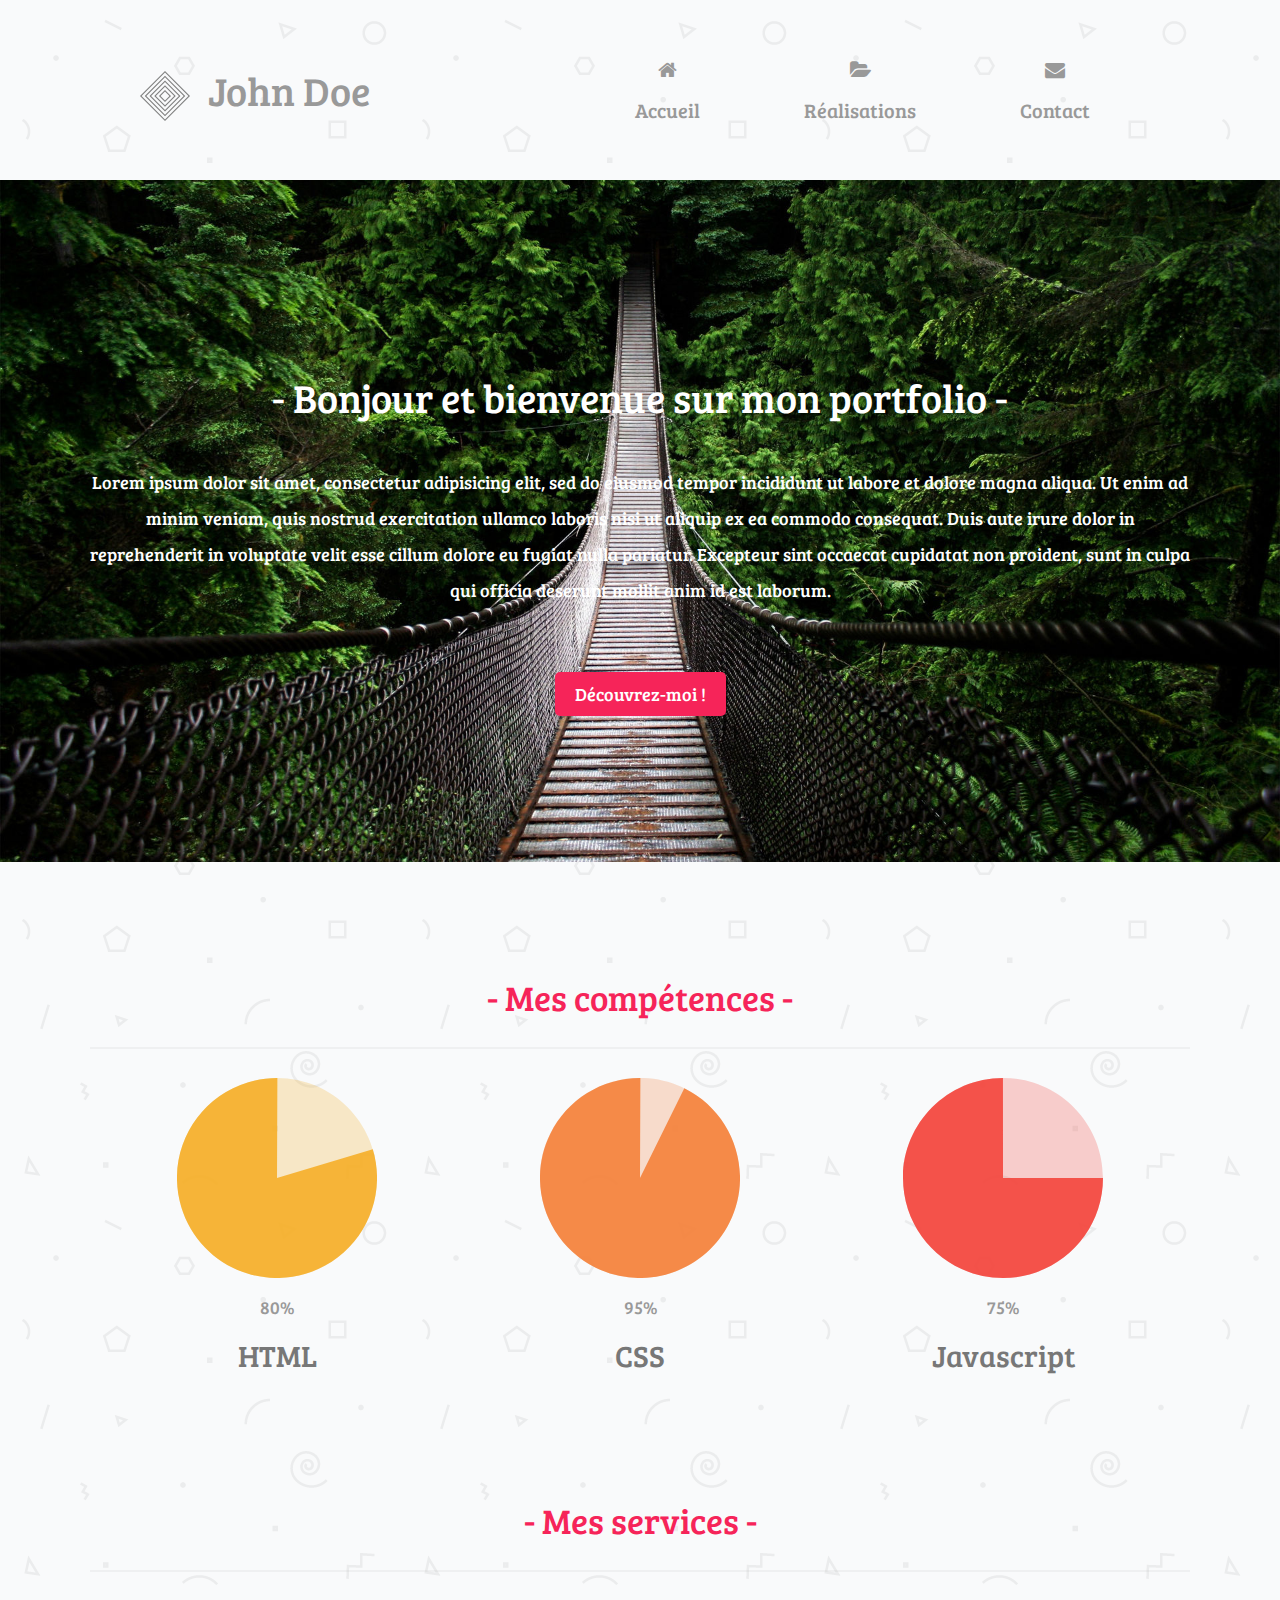
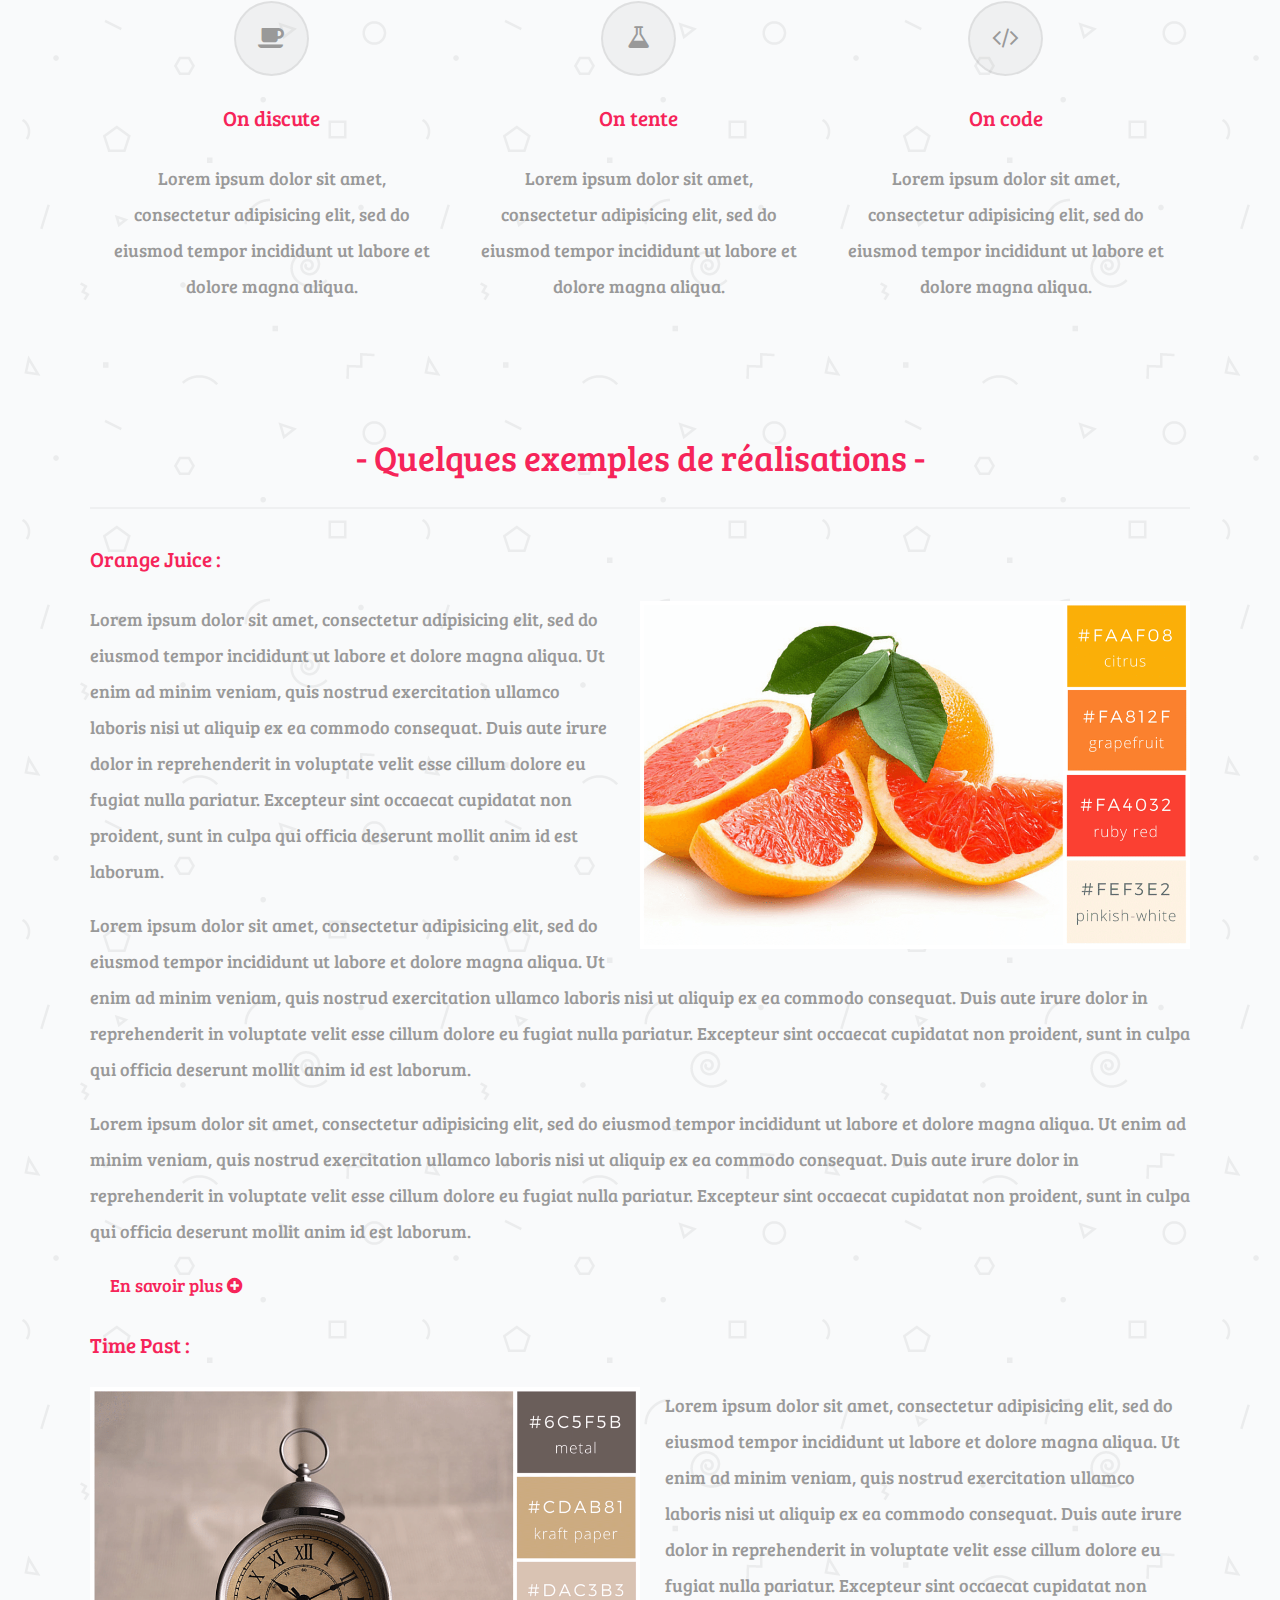
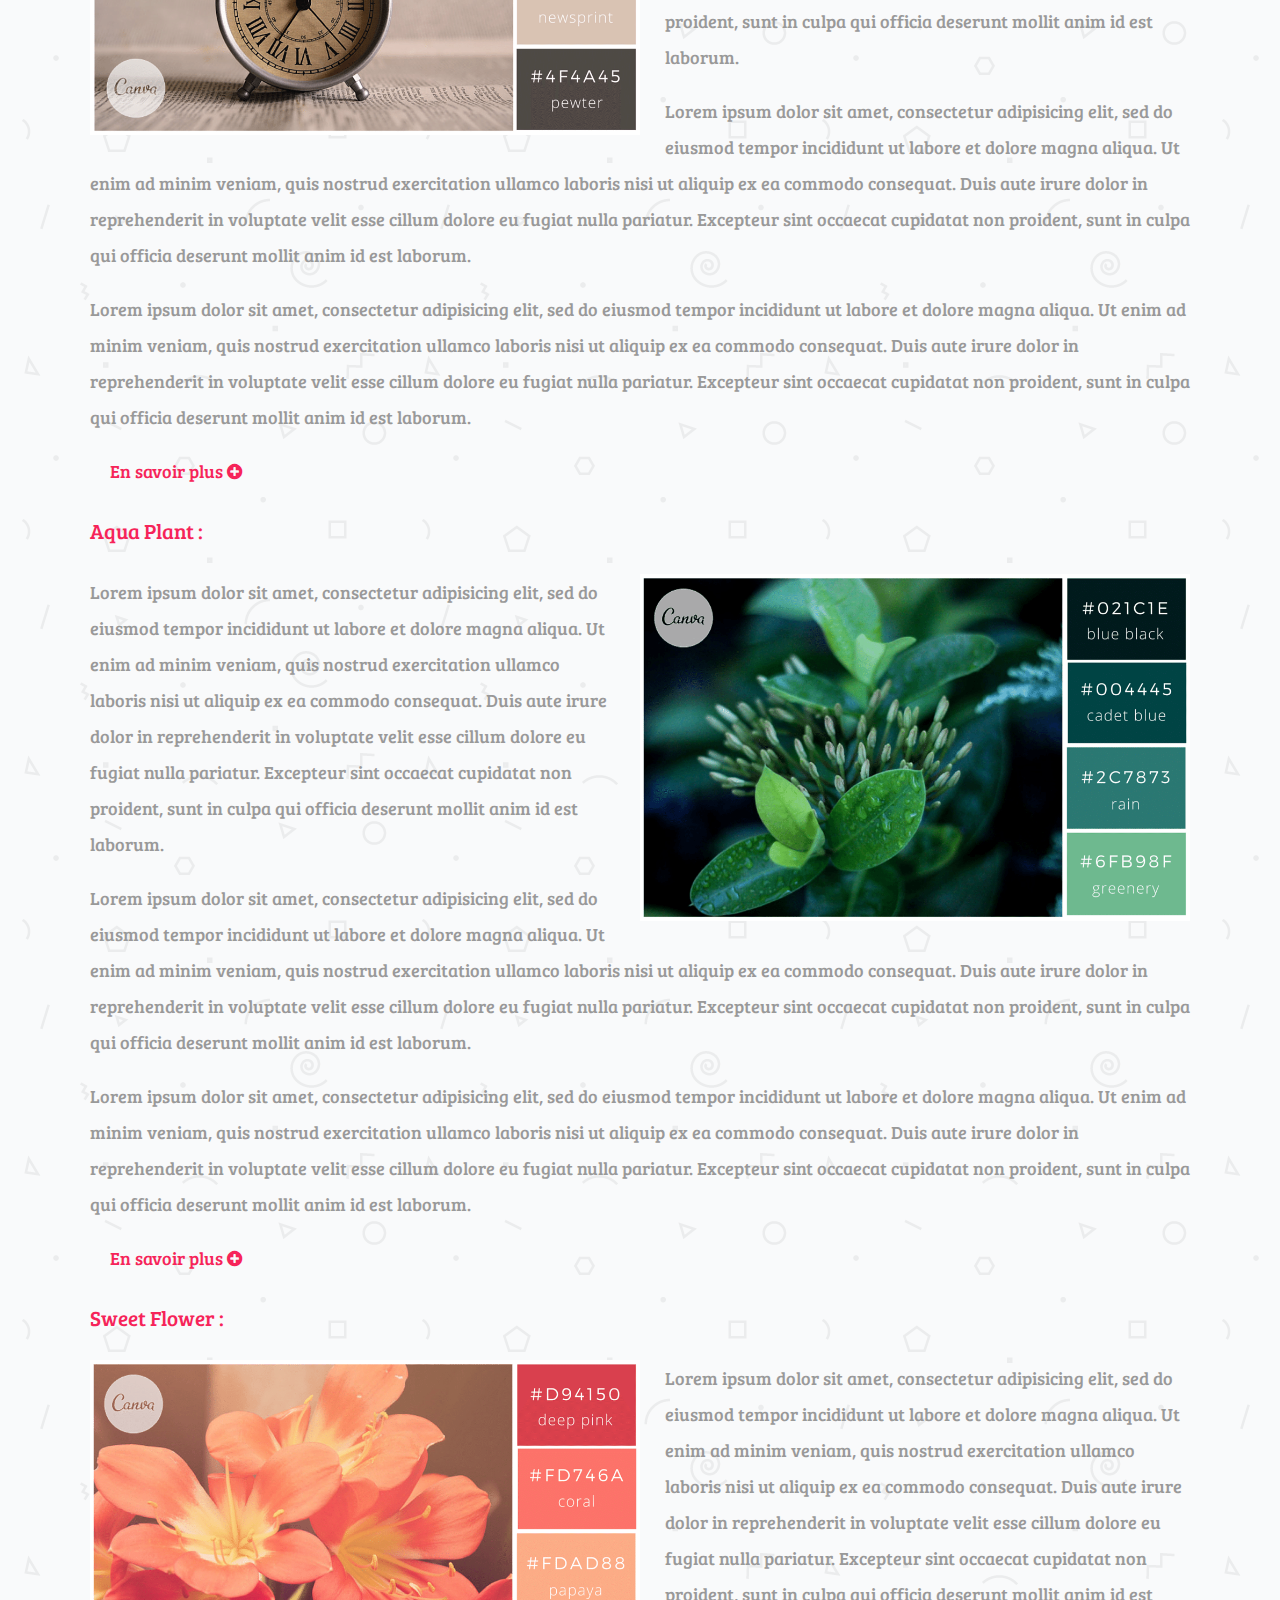
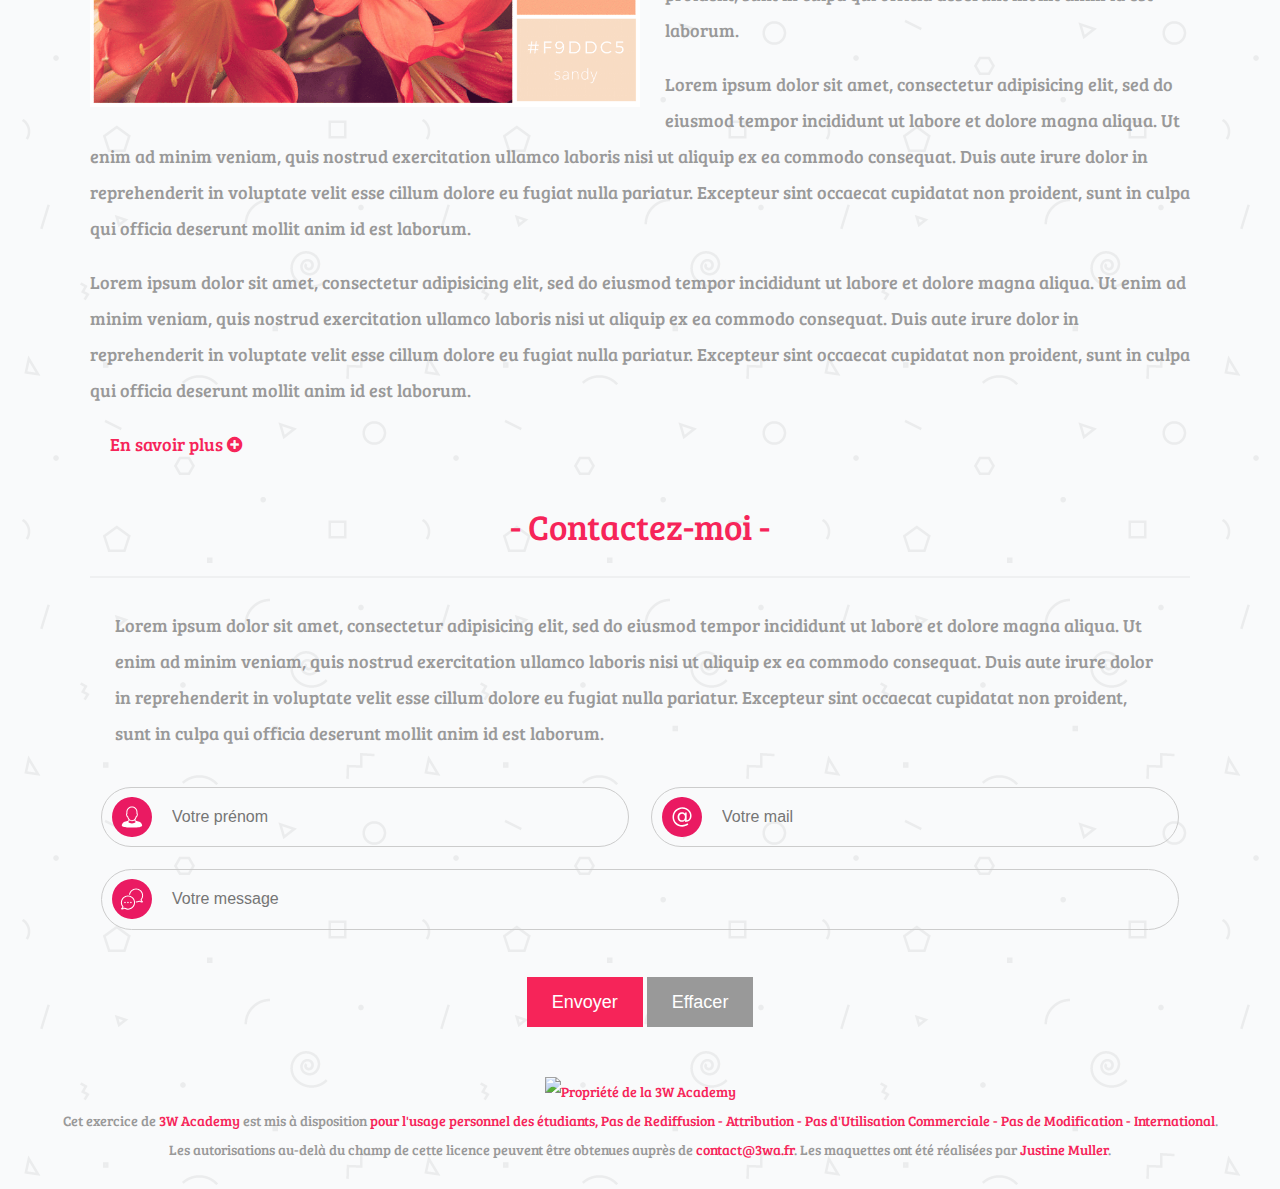
==== index.html @ c80e8f77 "first commit" ====
<!DOCTYPE html>
<html>
<head>
	<meta charset="utf-8" />
	<meta name="viewport" content="width=device-width, initial-scale=1.0" />
	<title>Module 10 - Portfolio</title>
	<!-- Appel CSS -->
	<link rel="stylesheet" href="css/font-awesome.min.css">
	<link rel="stylesheet" href="https://fonts.googleapis.com/css?family=Bree+Serif">
	<link rel="stylesheet" href="css/normalize.css">
	<link rel="stylesheet" href="css/style.css">
</head>
<body>
	<!--HEADER-->
	<header class="container">
		<a href="index.html"><img src="img/logo.svg" alt="logo de mon portfolio" /> John Doe</a>
		<nav>
			<a href="index.html"><i class="fa fa-home"></i> Accueil</a>
			<a href="#"><i class="fa fa-folder-open"></i> Réalisations</a>
			<a href="#"><i class="fa fa-envelope"></i> Contact</a>
		</nav>
	</header>
	<!--MAIN CONTENT-->
	<section id="presentation">
		<div class="container">
			<h1>Bonjour et bienvenue sur mon portfolio</h1>
			<p>Lorem ipsum dolor sit amet, consectetur adipisicing elit, sed do eiusmod tempor incididunt ut labore et dolore magna aliqua. Ut enim ad minim veniam, quis nostrud exercitation ullamco laboris nisi ut aliquip ex ea commodo consequat. Duis aute irure dolor in reprehenderit in voluptate velit esse cillum dolore eu fugiat nulla pariatur. Excepteur sint occaecat cupidatat non proident, sunt in culpa qui officia deserunt mollit anim id est laborum.</p>
			<a class="cta" href="#">Découvrez-moi !</a>
		</div>
	</section>
	<main class="container">
		<section id="competences">
			<h2>Mes compétences</h2>
			<figure class="language">
				<img src="img/html.svg" alt="HTML : 80%" />
				<figcaption>
					<p>80%</p>
					<h3>HTML</h3>
				</figcaption>
			</figure><!--
			--><figure class="language">
				<img src="img/css.svg" alt="CSS : 95%" />
				<figcaption>
					<p>95%</p>
					<h3>CSS</h3>
				</figcaption>
			</figure><!--
			--><figure class="language">
				<img src="img/js.svg" alt="JS : 75%" />
				<figcaption>
					<p>75%</p>
					<h3>Javascript</h3>
				</figcaption>
			</figure>
		</section>
		<section id="services">
			<h2>Mes services</h2>
			<article class="service">
				<i class="fa fa-coffee"></i>
				<h3>On discute</h3>
				<p>Lorem ipsum dolor sit amet, consectetur adipisicing elit, sed do eiusmod tempor incididunt ut labore et dolore magna aliqua.</p>
			</article>
			<article class="service">
				<i class="fa fa-flask"></i>
				<h3>On tente</h3>
				<p>Lorem ipsum dolor sit amet, consectetur adipisicing elit, sed do eiusmod tempor incididunt ut labore et dolore magna aliqua.</p>
			</article>
			<article class="service">
				<i class="fa fa-code"></i>
				<h3>On code</h3>
				<p>Lorem ipsum dolor sit amet, consectetur adipisicing elit, sed do eiusmod tempor incididunt ut labore et dolore magna aliqua.</p>
			</article>
		</section>
		<section id="resume">
			<h2>Quelques exemples de réalisations</h2>
			<article class="clear">
				<h3>Orange Juice :</h3>
				<img src="img/realisation/1.png" alt="" />
				<p>Lorem ipsum dolor sit amet, consectetur adipisicing elit, sed do eiusmod tempor incididunt ut labore et dolore magna aliqua. Ut enim ad minim veniam, quis nostrud exercitation ullamco laboris nisi ut aliquip ex ea commodo consequat. Duis aute irure dolor in reprehenderit in voluptate velit esse cillum dolore eu fugiat nulla pariatur. Excepteur sint occaecat cupidatat non proident, sunt in culpa qui officia deserunt mollit anim id est laborum.</p>
				<p>Lorem ipsum dolor sit amet, consectetur adipisicing elit, sed do eiusmod tempor incididunt ut labore et dolore magna aliqua. Ut enim ad minim veniam, quis nostrud exercitation ullamco laboris nisi ut aliquip ex ea commodo consequat. Duis aute irure dolor in reprehenderit in voluptate velit esse cillum dolore eu fugiat nulla pariatur. Excepteur sint occaecat cupidatat non proident, sunt in culpa qui officia deserunt mollit anim id est laborum.</p>
				<p>Lorem ipsum dolor sit amet, consectetur adipisicing elit, sed do eiusmod tempor incididunt ut labore et dolore magna aliqua. Ut enim ad minim veniam, quis nostrud exercitation ullamco laboris nisi ut aliquip ex ea commodo consequat. Duis aute irure dolor in reprehenderit in voluptate velit esse cillum dolore eu fugiat nulla pariatur. Excepteur sint occaecat cupidatat non proident, sunt in culpa qui officia deserunt mollit anim id est laborum.</p>
				<a href="#">En savoir plus <i class="fa fa-plus-circle"></i></a>
			</article>
			<article class="clear">
				<h3>Time Past :</h3>
				<img src="img/realisation/2.png" alt="" />
				<p>Lorem ipsum dolor sit amet, consectetur adipisicing elit, sed do eiusmod tempor incididunt ut labore et dolore magna aliqua. Ut enim ad minim veniam, quis nostrud exercitation ullamco laboris nisi ut aliquip ex ea commodo consequat. Duis aute irure dolor in reprehenderit in voluptate velit esse cillum dolore eu fugiat nulla pariatur. Excepteur sint occaecat cupidatat non proident, sunt in culpa qui officia deserunt mollit anim id est laborum.</p>
				<p>Lorem ipsum dolor sit amet, consectetur adipisicing elit, sed do eiusmod tempor incididunt ut labore et dolore magna aliqua. Ut enim ad minim veniam, quis nostrud exercitation ullamco laboris nisi ut aliquip ex ea commodo consequat. Duis aute irure dolor in reprehenderit in voluptate velit esse cillum dolore eu fugiat nulla pariatur. Excepteur sint occaecat cupidatat non proident, sunt in culpa qui officia deserunt mollit anim id est laborum.</p>
				<p>Lorem ipsum dolor sit amet, consectetur adipisicing elit, sed do eiusmod tempor incididunt ut labore et dolore magna aliqua. Ut enim ad minim veniam, quis nostrud exercitation ullamco laboris nisi ut aliquip ex ea commodo consequat. Duis aute irure dolor in reprehenderit in voluptate velit esse cillum dolore eu fugiat nulla pariatur. Excepteur sint occaecat cupidatat non proident, sunt in culpa qui officia deserunt mollit anim id est laborum.</p>
				<a href="#">En savoir plus <i class="fa fa-plus-circle"></i></a>
			</article>
			<article class="clear">
				<h3>Aqua Plant :</h3>
				<img src="img/realisation/3.png" alt="" />
				<p>Lorem ipsum dolor sit amet, consectetur adipisicing elit, sed do eiusmod tempor incididunt ut labore et dolore magna aliqua. Ut enim ad minim veniam, quis nostrud exercitation ullamco laboris nisi ut aliquip ex ea commodo consequat. Duis aute irure dolor in reprehenderit in voluptate velit esse cillum dolore eu fugiat nulla pariatur. Excepteur sint occaecat cupidatat non proident, sunt in culpa qui officia deserunt mollit anim id est laborum.</p>
				<p>Lorem ipsum dolor sit amet, consectetur adipisicing elit, sed do eiusmod tempor incididunt ut labore et dolore magna aliqua. Ut enim ad minim veniam, quis nostrud exercitation ullamco laboris nisi ut aliquip ex ea commodo consequat. Duis aute irure dolor in reprehenderit in voluptate velit esse cillum dolore eu fugiat nulla pariatur. Excepteur sint occaecat cupidatat non proident, sunt in culpa qui officia deserunt mollit anim id est laborum.</p>
				<p>Lorem ipsum dolor sit amet, consectetur adipisicing elit, sed do eiusmod tempor incididunt ut labore et dolore magna aliqua. Ut enim ad minim veniam, quis nostrud exercitation ullamco laboris nisi ut aliquip ex ea commodo consequat. Duis aute irure dolor in reprehenderit in voluptate velit esse cillum dolore eu fugiat nulla pariatur. Excepteur sint occaecat cupidatat non proident, sunt in culpa qui officia deserunt mollit anim id est laborum.</p>
				<a href="#">En savoir plus <i class="fa fa-plus-circle"></i></a>
			</article>
			<article class="clear">
				<h3>Sweet Flower :</h3>
				<img src="img/realisation/4.png" alt="" />
				<p>Lorem ipsum dolor sit amet, consectetur adipisicing elit, sed do eiusmod tempor incididunt ut labore et dolore magna aliqua. Ut enim ad minim veniam, quis nostrud exercitation ullamco laboris nisi ut aliquip ex ea commodo consequat. Duis aute irure dolor in reprehenderit in voluptate velit esse cillum dolore eu fugiat nulla pariatur. Excepteur sint occaecat cupidatat non proident, sunt in culpa qui officia deserunt mollit anim id est laborum.</p>
				<p>Lorem ipsum dolor sit amet, consectetur adipisicing elit, sed do eiusmod tempor incididunt ut labore et dolore magna aliqua. Ut enim ad minim veniam, quis nostrud exercitation ullamco laboris nisi ut aliquip ex ea commodo consequat. Duis aute irure dolor in reprehenderit in voluptate velit esse cillum dolore eu fugiat nulla pariatur. Excepteur sint occaecat cupidatat non proident, sunt in culpa qui officia deserunt mollit anim id est laborum.</p>
				<p>Lorem ipsum dolor sit amet, consectetur adipisicing elit, sed do eiusmod tempor incididunt ut labore et dolore magna aliqua. Ut enim ad minim veniam, quis nostrud exercitation ullamco laboris nisi ut aliquip ex ea commodo consequat. Duis aute irure dolor in reprehenderit in voluptate velit esse cillum dolore eu fugiat nulla pariatur. Excepteur sint occaecat cupidatat non proident, sunt in culpa qui officia deserunt mollit anim id est laborum.</p>
				<a href="#">En savoir plus <i class="fa fa-plus-circle"></i></a>
			</article>
		</section>
		<section id="contact">
			<h2>Contactez-moi</h2>
			<p>Lorem ipsum dolor sit amet, consectetur adipisicing elit, sed do eiusmod tempor incididunt ut labore et dolore magna aliqua. Ut enim ad minim veniam, quis nostrud exercitation ullamco laboris nisi ut aliquip ex ea commodo consequat. Duis aute irure dolor in reprehenderit in voluptate velit esse cillum dolore eu fugiat nulla pariatur. Excepteur sint occaecat cupidatat non proident, sunt in culpa qui officia deserunt mollit anim id est laborum.</p>
			<form>
				<input type="text" name="name" placeholder="Votre prénom">
				<input type="text" name="mail" placeholder="Votre mail">
				<textarea name="message" rows="1" placeholder="Votre message"></textarea>
				<button type="submit" name="button">Envoyer</button>
				<button type="reset" name="button">Effacer</button>
			</form>
		</section>
	</main>
	<small id="licence">
	    <a rel="license" href="https://3wa.fr/propriete-materiel-pedagogique/"><img alt="Propriété de la 3W Academy" style="border-width:0" src="https://3wa.fr/wp-content/themes/3wa2015/img/logos/big.png" /></a><br /><span>Cet exercice</span> de <a href="https://3wa.fr">3W Academy</a> est mis à disposition <a rel="license" href="https://3wa.fr/propriete-materiel-pedagogique/">pour l'usage personnel des étudiants, Pas de Rediffusion - Attribution - Pas d'Utilisation Commerciale - Pas de Modification - International</a>.<br />Les autorisations au-delà du champ de cette licence peuvent être obtenues auprès de <a href="mailto:contact@3wa.fr" rel="cc:morePermissions">contact@3wa.fr</a>. Les maquettes ont été réalisées par <a href="http://www.justine-muller.fr">Justine Muller</a>.
	</small>
</body>
</html>
---- css/style.css ----
/*GLOBAL */

* {
	box-sizing: border-box;
	outline: none;
}

html {
	font-size: 62.5%;
}

body {
	font-family: "Bree Serif", Arial, sans-serif;
	font-size: 1.8rem;
	line-height: 2;
	margin: 0;
	color: #999;
	background-image: url(../img/fond.png);
}

h1, h2, h3 {
	font-weight: normal;
	color: #f62459;
}

h1:before, h1:after, h2:before, h2:after {
	content: " - "
}

h1 {
	font-size: 4rem;
	color: white;
}

h2 {
	font-size: 3.5rem;
	text-align: center;
	padding-bottom: 15px;
	border-bottom: 2px solid rgba(153,153,153,0.1);
}

a {
	text-decoration: none;
	color: rgba(246, 36, 89,1);
	transition: all 0.3s ease 0s;	
}



img {
	max-width: 100%;
}

.container {
	max-width: 1100px;
	margin: 0 auto;
}

.clear:after {
	clear: both;
	content: ".";
	display: block;
	height: 0;
	line-height: 0;
	visibility: hidden;
}

/* HEADER */
header {
	padding: 50px;
}

header > a {
	color: #999;
	font-size: 4rem;
}

header a:hover {
	-webkit-transform: translate(0, 10px);
	-ms-transform: translate(0, 10px);
	transform: translate(0, 10px);
}

header a:hover {
	color: rgba(246, 36, 89,1);
}

header img {
	width: 50px;
	margin-right: 10px;
	display: inline-block;
	vertical-align: middle;
	transition: transform 0.3s ease 0s;
}

header > a:hover img {
	-webkit-transform: scale(1.3);
	-ms-transform: scale(1.3);
	transform: scale(1.3);
}

nav {
	float: right;
}

nav a {
	display: inline-block;
	color: #999;
	padding: 0 50px;
	text-align: center;
	font-size: 2rem;
}

nav a i {
	display: block!important;
	padding: 10px;
}

/* MAIN */
section a {
	padding: 10px 20px;
}

#presentation {
	background: url(../img/bg_header.jpg) no-repeat center center;
	background-size: cover;
	text-align: center;
	color: white;
	padding: 150px 75px;
}

#presentation p {
	padding-bottom: 50px;
}

#competences, #services {
	margin: 100px 0;
}

#competences {
	text-align: center;
}

#competences h3 {
	margin: 0;
	font-size: 3rem;	
	color: #777;
}

.cta, section a:hover {
	background: #f62459;
	color: white;
	border-radius: 5px;
}

.language, .service {
	display: inline-block;
	vertical-align: top;
	width: 33%;
	margin: 0;
	text-align: center;
	padding: 0 20px;
}


.language p {
	margin: 0;
}

.service i {
	font-size: 2.5rem;
	background-color: rgba(153,153,153,0.1);
	border: 2px solid rgba(153,153,153,0.2);
	color: #999;
	width: 75px;
	height: 75px;
	line-height: 69px;
	border-radius: 50%;
}

.service i:hover {
	-webkit-animation: bounce 0.35s ease infinite alternate;
	        animation: bounce 0.35s ease infinite alternate;
}

@-webkit-keyframes bounce{
	from{
        -webkit-transform: translateY(0);
        transform :translateY(0);
    }
    to{
        -webkit-transform: translateY(-20px);
        transform :translateY(-20px);
    }
}

@keyframes bounce{
	from{
        -webkit-transform: translateY(0);
        transform :translateY(0);
    }
    to{
        -webkit-transform: translateY(-20px);
        transform :translateY(-20px);
    }
}

#contact p, #resume div {
	margin: 25px;
}

#resume img {
	width: 50%;
}

#resume article:nth-of-type(even) img {
	float: left;
	margin-right: 25px;
}

#resume article:nth-of-type(odd) img {
	float: right;
	margin-left: 25px;
}

/* Formulaire */
form {
	text-align: center;
}

input, textarea {
	padding: 20px 20px 20px 70px;
	margin: 1%;
	color: #666;
	background-color: transparent;
	border-radius: 50px;
	border: 1px solid #ccc;
	font-family: Arial;
	font-size: 1.6rem;
}

input {
	width: 48%;
	float: left;
}

input:first-child {
	background-image: url(../img/bg_form_name.svg);
	background-repeat: no-repeat;
	background-size: 40px;
	background-position: 10px;
}

input:nth-of-type(2) {
	background-image: url(../img/bg_form_mail.svg);
	background-repeat: no-repeat;
	background-size: 40px;
	background-position: 10px;
}

textarea {
	width: 98%;
	resize: none;
	background-image: url(../img/bg_form_message.svg);
	background-repeat: no-repeat;
	background-size: 40px;
	background-position: 10px;
}

button {
	margin: 25px 0;
	padding: 15px 25px;
	border: 0;
	color: white;
}

button:hover {
	cursor: pointer;
}

button[type="submit"] {
	background-color: #f62459;
}

button[type="reset"] {
	background-color: #999;
}

/* LICENCE */
#licence {
    display: block;
    text-align: center;
    padding: 25px;
}

#licence img {
    width: 50px;
}

@media screen and (max-width: 1024px) {
	header {
		text-align: center;
	}

	header img {
		width: 20%;
		display: block;
		margin: 0 auto;
	}

	nav {
		float: none;
	}

	main {
		padding: 25px;
	}

	.language, .service {
		display: block;
		width: 100%;
	}

	.language + .language, .service + .service {
		margin-top: 80px;
	}
}

@media screen and (max-width: 767px) {

	html {
		font-size: 50%;
	}

	#presentation {
		background-position: top left;
		padding-left: 20px;
		padding-right: 20px;
	}

	.language img {
		width: 70%;
	}

	#resume article:nth-child(even) img, #resume article:nth-child(odd) img {
		float: none;
		margin: 0;
		width: 100%;
	}

	input {
		float: none;
	}

	input, textarea {
		width: 100%;
	}

}
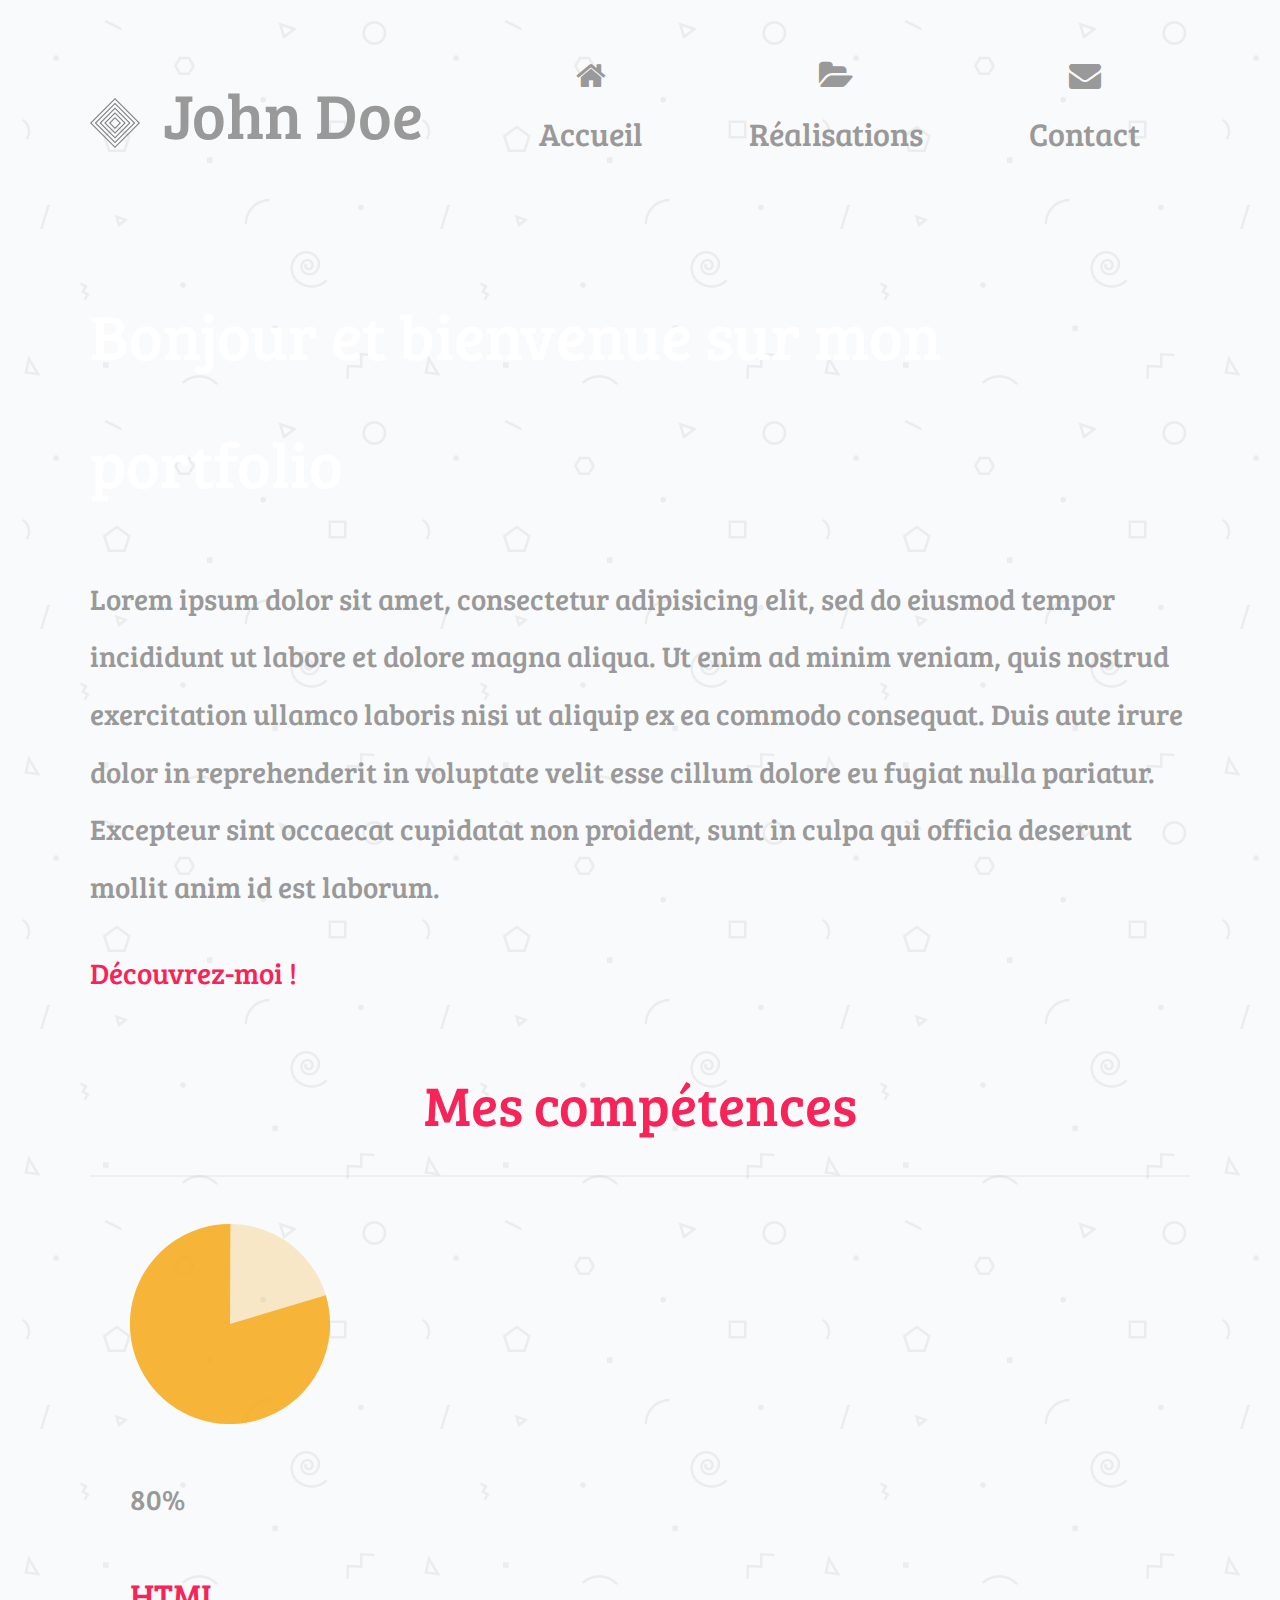
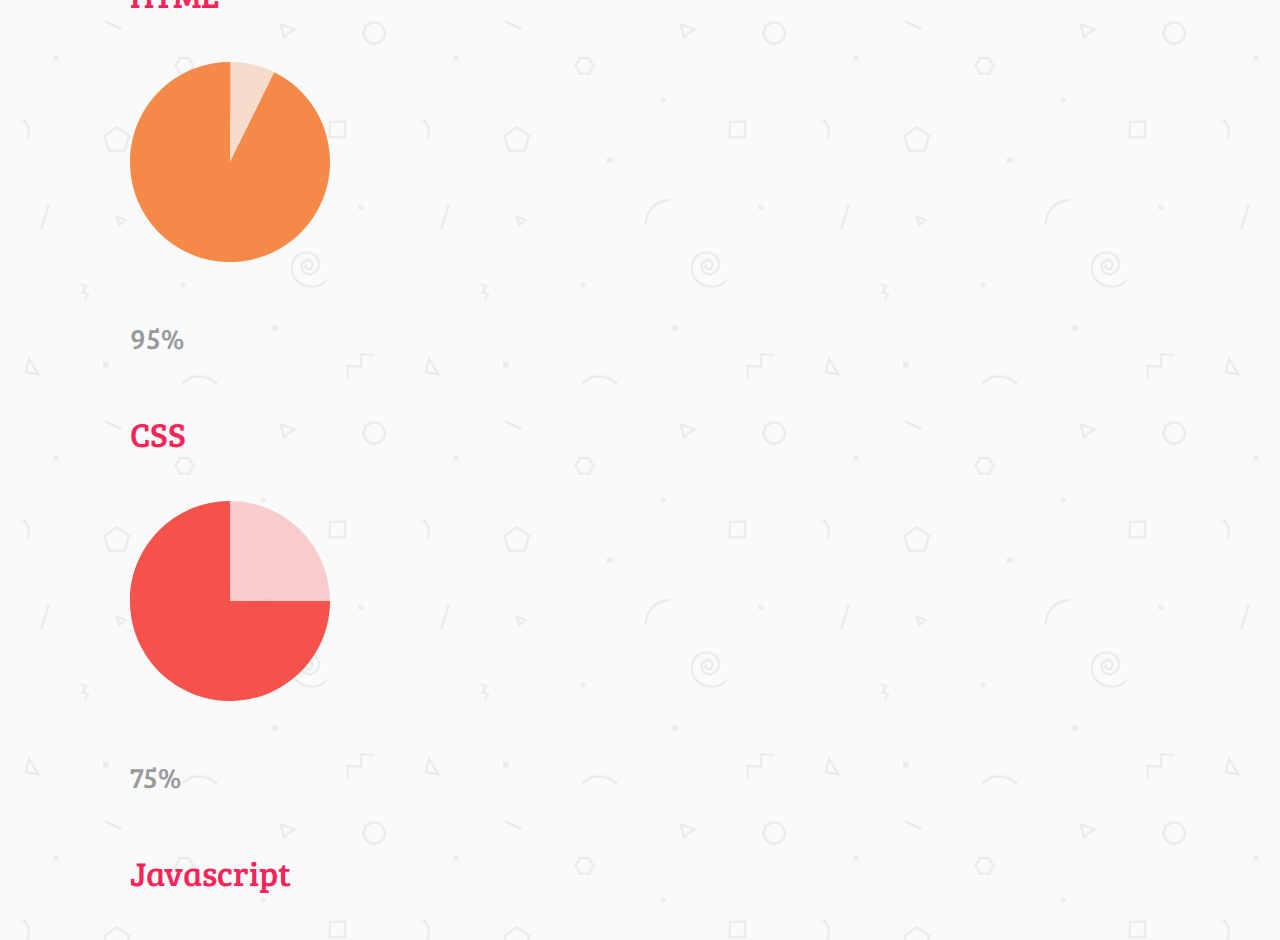
==== commit 0c1da084: "une section graph en plus avec flex" ====
--- a/index.html
+++ b/index.html
@@ -7,8 +7,127 @@
 	<!-- Appel CSS -->
 	<link rel="stylesheet" href="css/font-awesome.min.css">
 	<link rel="stylesheet" href="https://fonts.googleapis.com/css?family=Bree+Serif">
-	<link rel="stylesheet" href="css/normalize.css">
-	<link rel="stylesheet" href="css/style.css">
+	<!--<link rel="stylesheet" href="css/normalize.css">-->
+	<!--<link rel="stylesheet" href="css/style.css">-->
+	<style>
+		/*GLOBAL */
+
+/* {
+	box-sizing: border-box;
+	outline: none;
+}
+
+html {
+	font-size: 62.5%;
+}*/
+
+body {
+	font-family: "Bree Serif", Arial, sans-serif;
+	font-size: 1.8rem;
+	line-height: 2;
+	margin: 0;
+	color: #999;
+	background-image: url("../img/fond.png");
+}
+
+h1, h2, h3 {
+	font-weight: normal;
+	color: #f62459;
+}
+
+/*h1:before, h1:after, h2:before, h2:after {
+	content: " - "
+}*/
+
+h1 {
+	font-size: 4rem;
+	color: white;
+}
+
+h2 {
+	font-size: 3.5rem;
+	text-align: center;
+	padding-bottom: 15px;
+	border-bottom: 2px solid rgba(153,153,153,0.1);
+}
+
+a {
+	text-decoration: none;
+	color: rgba(246, 36, 89,1);
+	/*transition: all 0.3s ease 0s;	*/
+}
+
+
+
+img {
+	max-width: 100%;
+}
+
+.container {
+	max-width: 1100px;
+	margin: 0 auto;
+}
+
+/*.clear:after {
+	clear: both;
+	content: ".";
+	display: block;
+	height: 0;
+	line-height: 0;
+	visibility: hidden;
+}
+
+/* HEADER */
+header {
+	padding: 50px;
+}
+
+header > a {
+	color: #999;
+	font-size: 4rem;
+}
+
+/*header a:hover {
+	-webkit-transform: translate(0, 10px);
+	-ms-transform: translate(0, 10px);
+	transform: translate(0, 10px);
+}*/
+
+header a:hover {
+	color: rgba(246, 36, 89,1);
+}
+
+header img {
+	width: 50px;
+	margin-right: 10px;
+	display: inline-block;
+	vertical-align: middle;
+	/*transition: transform 0.3s ease 0s;*/
+}
+
+/*header > a:hover img {
+	-webkit-transform: scale(1.3);
+	-ms-transform: scale(1.3);
+	transform: scale(1.3);
+}*/
+
+nav {
+	float: right;
+}
+
+nav a {
+	display: inline-block;
+	color: #999;
+	padding: 0 50px;
+	text-align: center;
+	font-size: 2rem;
+}
+
+nav a i {
+	display: block!important;
+	padding: 10px;
+}
+	</style>
 </head>
 <body>
 	<!--HEADER-->
@@ -37,15 +156,15 @@
 					<p>80%</p>
 					<h3>HTML</h3>
 				</figcaption>
-			</figure><!--
-			--><figure class="language">
+			</figure>
+			<figure class="language">
 				<img src="img/css.svg" alt="CSS : 95%" />
 				<figcaption>
 					<p>95%</p>
 					<h3>CSS</h3>
 				</figcaption>
-			</figure><!--
-			--><figure class="language">
+			</figure>
+			<figure class="language">
 				<img src="img/js.svg" alt="JS : 75%" />
 				<figcaption>
 					<p>75%</p>
@@ -53,7 +172,7 @@
 				</figcaption>
 			</figure>
 		</section>
-		<section id="services">
+		<!--<section id="services">
 			<h2>Mes services</h2>
 			<article class="service">
 				<i class="fa fa-coffee"></i>
@@ -120,6 +239,6 @@
 	</main>
 	<small id="licence">
 	    <a rel="license" href="https://3wa.fr/propriete-materiel-pedagogique/"><img alt="Propriété de la 3W Academy" style="border-width:0" src="https://3wa.fr/wp-content/themes/3wa2015/img/logos/big.png" /></a><br /><span>Cet exercice</span> de <a href="https://3wa.fr">3W Academy</a> est mis à disposition <a rel="license" href="https://3wa.fr/propriete-materiel-pedagogique/">pour l'usage personnel des étudiants, Pas de Rediffusion - Attribution - Pas d'Utilisation Commerciale - Pas de Modification - International</a>.<br />Les autorisations au-delà du champ de cette licence peuvent être obtenues auprès de <a href="mailto:contact@3wa.fr" rel="cc:morePermissions">contact@3wa.fr</a>. Les maquettes ont été réalisées par <a href="http://www.justine-muller.fr">Justine Muller</a>.
-	</small>
+	</small>-->
 </body>
 </html>
